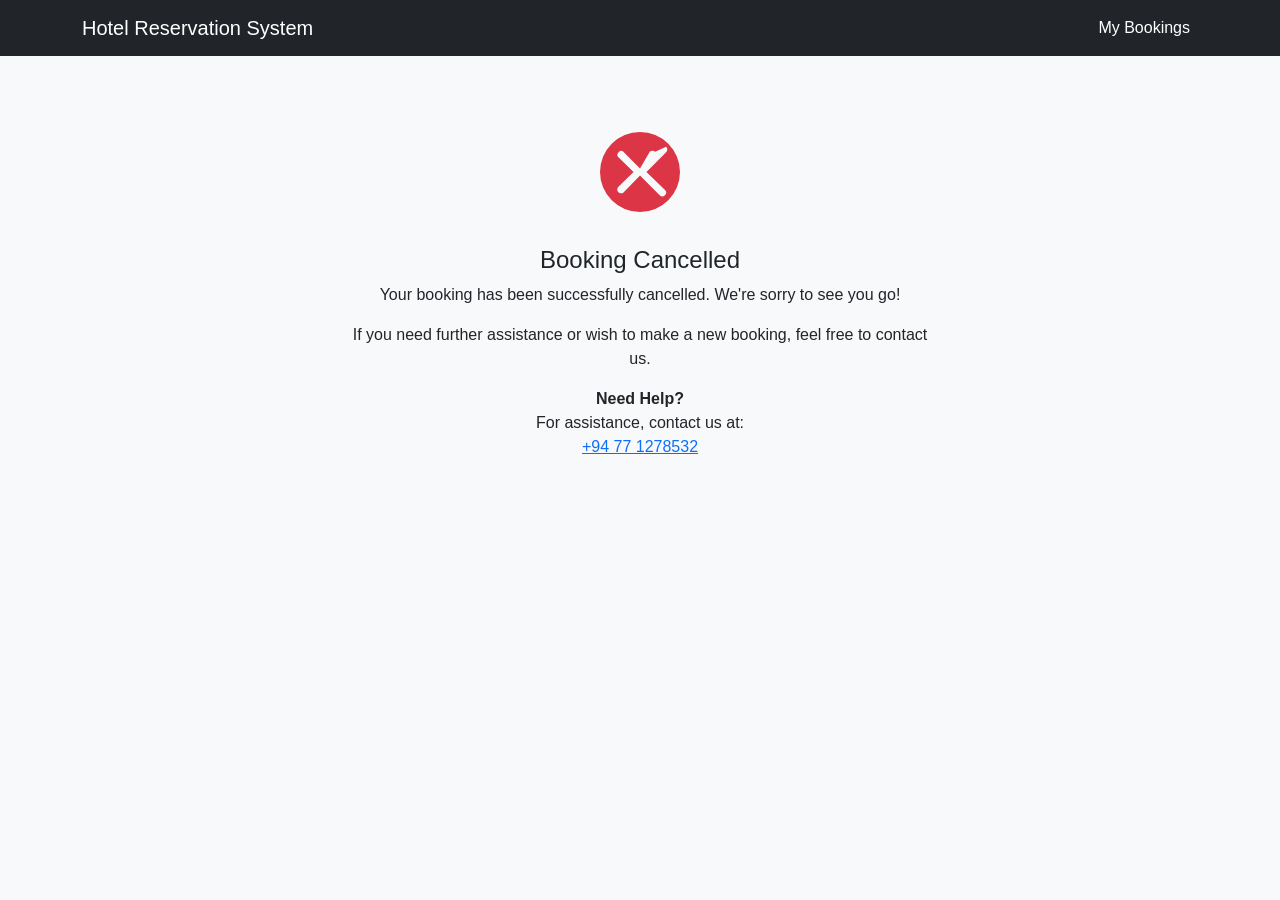
==== src/main/webapp/pages/cancel-confirmation.html @ f9c0ffdd "IT24100074_cancel-confirmation.html" ====
<!DOCTYPE html>
<html lang="en">
<head>
    <meta charset="UTF-8">
    <meta name="viewport" content="width=device-width, initial-scale=1.0">
    <title>Booking Cancelled | Hotel Reservation System</title>
    <link href="https://cdn.jsdelivr.net/npm/bootstrap@5.3.0/dist/css/bootstrap.min.css" rel="stylesheet">
    <style>
        body {
            background-color: #f8f9fa;
            font-family: 'Segoe UI', Tahoma, Geneva, Verdana, sans-serif;
        }
        .confirmation-card {
            max-width: 600px;
            margin: 50px auto;
            text-align: center;
        }
        .cancel-icon {
            font-size: 5rem;
            color: #dc3545;
            margin-bottom: 20px;
        }
        .alert-info {
            background-color: #dc3545;
            color: white;
        }
    </style>
</head>
<body>
<nav class="navbar navbar-expand-lg navbar-dark bg-dark">
    <div class="container">
        <a class="navbar-brand" href="#">Hotel Reservation System</a>
        <div class="collapse navbar-collapse" id="navbarNav">
            <ul class="navbar-nav ms-auto">
                <li class="nav-item">
                    <a class="nav-link active" href="my-bookings.html">My Bookings</a>
                </li>
            </ul>
        </div>
    </div>
</nav>

<div class="container mt-5">
    <div class="confirmation-card">
        <div class="cancel-icon">
            <svg xmlns="http://www.w3.org/2000/svg" width="1em" height="1em" fill="currentColor" class="bi bi-x-circle-fill" viewBox="0 0 16 16">
                <path d="M16 8A8 8 0 1 1 0 8a8 8 0 0 1 16 0zm-4.97-4.03a.75.75 0 0 0-1.08 0L8 7.293 4.77 4.03a.75.75 0 0 0-1.08 1.04L6.707 8 3.69 10.97a.75.75 0 1 0 1.06 1.06L8 8.707l3.937 3.937a.75.75 0 0 0 1.061-1.06L9.293 8l3.937-3.97a.75.75 0 0 0 0-1.08z"/>
            </svg>
        </div>
        <h4 class="alert-heading">Booking Cancelled</h4>
        <p>Your booking has been successfully cancelled. We're sorry to see you go!</p>
        <p class="card-text">
            If you need further assistance or wish to make a new booking, feel free to contact us.
        </p>
        <p class="card-text">
            <strong>Need Help?</strong><br>
            For assistance, contact us at:<br>
            <a href="tel:+94771278532">+94 77 1278532</a>
        </p>
    </div>
</div>
</body>
</html>
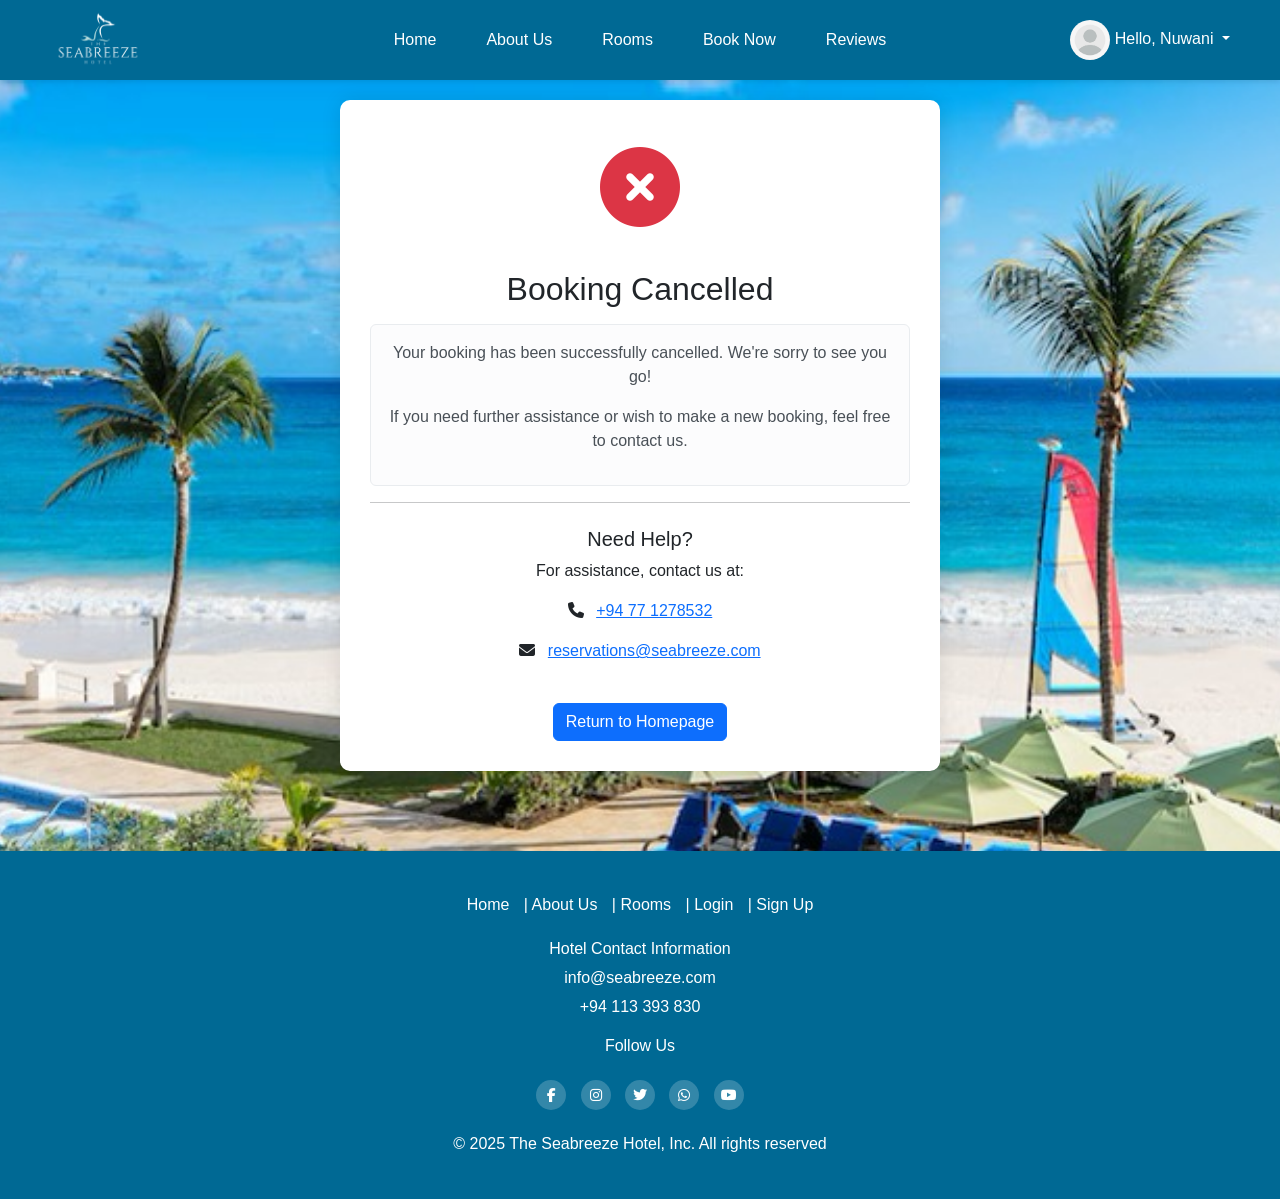
==== commit dbcbbb1f: "IT24100074_cancel-confirmation.html" ====
--- a/src/main/webapp/pages/cancel-confirmation.html
+++ b/src/main/webapp/pages/cancel-confirmation.html
@@ -5,36 +5,163 @@
     <meta name="viewport" content="width=device-width, initial-scale=1.0">
     <title>Booking Cancelled | Hotel Reservation System</title>
     <link href="https://cdn.jsdelivr.net/npm/bootstrap@5.3.0/dist/css/bootstrap.min.css" rel="stylesheet">
+    <link rel="stylesheet" href="https://cdnjs.cloudflare.com/ajax/libs/font-awesome/6.4.0/css/all.min.css">
+
     <style>
         body {
-            background-color: #f8f9fa;
+            background-color: #f8f9fa; /* Fallback background color */
             font-family: 'Segoe UI', Tahoma, Geneva, Verdana, sans-serif;
-        }
+            margin-top: 100px;
+            background-image: url('../images/backgroung.png'); /* Path to your PNG image */
+            background-repeat: no-repeat; /* Prevent the image from repeating */
+            background-size: cover; /* Scale the image to cover the entire body */
+            background-position: center center; /* Center the image in the body */
+        }
+
+        .navbar {
+            background-color: #006994;
+            display: flex;
+            align-items: center;
+            padding: 10px 50px;
+            position: fixed;
+            top: 0;
+            width: 100%;
+            z-index: 10001;
+            box-shadow: 0 2px 5px rgba(0, 0, 0, 0.1);
+            overflow: visible;
+        }
+
+        .nav-left img {
+            height: 60px;
+            width: auto;
+        }
+
+        .nav-center {
+            display: flex;
+            gap: 20px;
+            position: absolute;
+            left: 50%;
+            transform: translateX(-50%);
+        }
+
+        .nav-center a {
+            color: white;
+            text-decoration: none;
+            padding: 10px 15px;
+            font-size: 16px;
+            transition: background-color 0.3s;
+        }
+
+        .nav-center a:hover {
+            color: white;
+            text-decoration: underline;
+            background-color: rgba(255, 255, 255, 0.1);
+        }
+
+        .nav-right {
+            margin-left: auto;
+            display: flex;
+            align-items: center;
+            gap: 15px;
+        }
+
+        .dropdown {
+            position: relative;
+            display: inline-block;
+            padding: 10px 0;
+            overflow: visible;
+        }
+
+        .dropdown-menu {
+            background-color: white;
+        }
+
+        .dropdown-menu a {
+            color: #000000;
+        }
+
         .confirmation-card {
             max-width: 600px;
             margin: 50px auto;
+            padding: 30px;
+            background-color: white;
+            border-radius: 10px;
+            box-shadow: 0 0 20px rgba(0, 0, 0, 0.1);
             text-align: center;
         }
+
         .cancel-icon {
             font-size: 5rem;
             color: #dc3545;
             margin-bottom: 20px;
         }
-        .alert-info {
-            background-color: #dc3545;
-            color: white;
+
+        footer {
+            padding: 40px 20px;
+            background-color: #006994;
+            text-align: center;
+            line-height: 1.8;
+            color: white;
+            margin-top: 80px;
+        }
+
+        footer a {
+            color: white;
+            text-decoration: none;
+            transition: all 0.3s ease;
+        }
+
+        footer a:hover {
+            text-decoration: underline;
+            color: #f8f9fa;
+        }
+
+        .social-icons {
+            margin: 20px 0;
+        }
+
+        .social-icons a {
+            display: inline-block;
+            width: 30px; /* Adjusted size */
+            height: 30px; /* Adjusted size */
+            line-height: 30px; /* Adjusted line height */
+            margin: 0 5px; /* Adjusted spacing */
+            color: white;
+            background-color: rgba(255, 255, 255, 0.2);
+            border-radius: 50%;
+            font-size: 14px; /* Adjusted font size */
+            transition: all 0.3s ease;
+        }
+
+        .social-icons a:hover {
+            background-color: rgba(255, 255, 255, 0.3);
+            transform: translateY(-2px); /* Adjusted hover effect */
         }
     </style>
 </head>
 <body>
-<nav class="navbar navbar-expand-lg navbar-dark bg-dark">
-    <div class="container">
-        <a class="navbar-brand" href="#">Hotel Reservation System</a>
-        <div class="collapse navbar-collapse" id="navbarNav">
-            <ul class="navbar-nav ms-auto">
-                <li class="nav-item">
-                    <a class="nav-link active" href="my-bookings.html">My Bookings</a>
-                </li>
+
+<nav class="navbar">
+    <div class="nav-left">
+        <img src="../images/hotellogo.png" alt="Hotel Logo">
+    </div>
+    <div class="nav-center">
+        <a href="../index.html">Home</a>
+        <a href="../index.html#AboutUs">About Us</a>
+        <a href="#">Rooms</a>
+        <a href="login.html" onclick="alert('Please log in or sign up to book.'); return false;">Book Now</a>
+        <a href="#">Reviews</a>
+    </div>
+    <div class="nav-right">
+        <div class="dropdown">
+            <a class="nav-link dropdown-toggle" href="#" role="button" data-bs-toggle="dropdown" aria-expanded="false" style="color: white; text-decoration: none;">
+                <img src="../images/userlogo.png" alt="default User" style="width:40px; height:40px; border-radius:50%;" />
+                Hello, Nuwani
+            </a>
+            <ul class="dropdown-menu">
+                <li><a class="dropdown-item" href="../pages/viewprofile.html">View Profile</a></li>
+                <li><a class="dropdown-item" href="../pages/updateprofile.html">Update Profile</a></li>
+                <li><a class="dropdown-item" href="../logout.html">Logout</a></li>
             </ul>
         </div>
     </div>
@@ -43,21 +170,61 @@
 <div class="container mt-5">
     <div class="confirmation-card">
         <div class="cancel-icon">
-            <svg xmlns="http://www.w3.org/2000/svg" width="1em" height="1em" fill="currentColor" class="bi bi-x-circle-fill" viewBox="0 0 16 16">
-                <path d="M16 8A8 8 0 1 1 0 8a8 8 0 0 1 16 0zm-4.97-4.03a.75.75 0 0 0-1.08 0L8 7.293 4.77 4.03a.75.75 0 0 0-1.08 1.04L6.707 8 3.69 10.97a.75.75 0 1 0 1.06 1.06L8 8.707l3.937 3.937a.75.75 0 0 0 1.061-1.06L9.293 8l3.937-3.97a.75.75 0 0 0 0-1.08z"/>
-            </svg>
-        </div>
-        <h4 class="alert-heading">Booking Cancelled</h4>
-        <p>Your booking has been successfully cancelled. We're sorry to see you go!</p>
-        <p class="card-text">
-            If you need further assistance or wish to make a new booking, feel free to contact us.
-        </p>
-        <p class="card-text">
-            <strong>Need Help?</strong><br>
-            For assistance, contact us at:<br>
-            <a href="tel:+94771278532">+94 77 1278532</a>
-        </p>
+            <i class="fas fa-times-circle"></i>
+        </div>
+        <h2 class="mb-3">Booking Cancelled</h2>
+        <div class="alert alert-light" role="alert">
+            <p>Your booking has been successfully cancelled. We're sorry to see you go!</p>
+            <p>If you need further assistance or wish to make a new booking, feel free to contact us.</p>
+        </div>
+        <hr>
+        <div class="mt-4">
+            <h5>Need Help?</h5>
+            <p>For assistance, contact us at:</p>
+            <p>
+                <i class="fas fa-phone me-2"></i>
+                <a href="tel:+94771278532">+94 77 1278532</a>
+            </p>
+            <p>
+                <i class="fas fa-envelope me-2"></i>
+                <a href="mailto:reservations@seabreeze.com">reservations@seabreeze.com</a>
+            </p>
+        </div>
+        <a href="../index.html" class="btn btn-primary mt-4">Return to Homepage</a>
     </div>
 </div>
+
+<footer class="footer">
+    <div class="container">
+        <div style="margin-bottom: 15px;">
+            <a href="home.html" style="margin-right: 10px;">Home</a> |
+            <a href="about.html" style="margin-right: 10px;">About Us</a> |
+            <a href="rooms.html" style="margin-right: 10px;">Rooms</a> |
+            <a href="login.html" style="margin-right: 10px;">Login</a> |
+            <a href="signup.html">Sign Up</a>
+        </div>
+        <div style="margin-bottom: 10px;">
+            Hotel Contact Information<br>
+            <a href="mailto:info@seabreeze.com" style="color: white; text-decoration: none;">info@seabreeze.com</a><br>
+            +94 113 393 830
+        </div>
+        <div style="margin-bottom: 15px;">
+            Follow Us
+            <div class="social-icons">
+                <a href="#" target="_blank" aria-label="Facebook"><i class="fab fa-facebook-f"></i></a>
+                <a href="#" target="_blank" aria-label="Instagram"><i class="fab fa-instagram"></i></a>
+                <a href="#" target="_blank" aria-label="Twitter"><i class="fab fa-twitter"></i></a>
+                <a href="#" target="_blank" aria-label="WhatsApp"><i class="fab fa-whatsapp"></i></a>
+                <a href="#" target="_blank" aria-label="YouTube"><i class="fab fa-youtube"></i></a>
+            </div>
+        </div>
+        <div>
+            © 2025 The Seabreeze Hotel, Inc. All rights reserved
+        </div>
+    </div>
+</footer>
+
+<script src="https://cdn.jsdelivr.net/npm/bootstrap@5.3.0/dist/js/bootstrap.bundle.min.js"></script>
+
 </body>
 </html>
